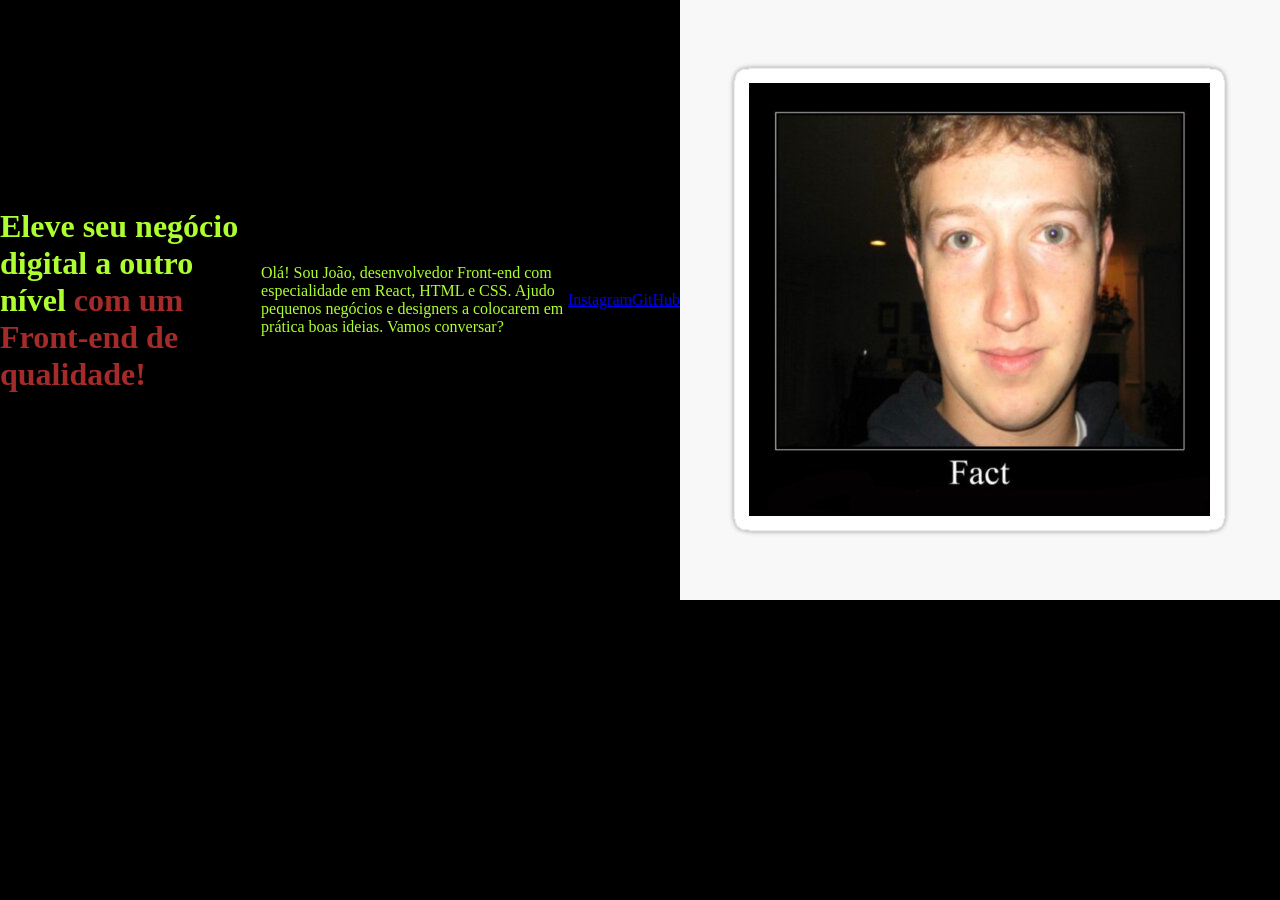
==== index.html @ afc77891 "aplicando CSS" ====
<!DOCTYPE html>
<html lang="en">
<head>
    <meta charset="UTF-8">
    <meta http-equiv="X-UA-Compatible" content="IE=edge">
    <meta name="viewport" content="width=device-width, initial-scale=1.0">
    <title>Projeto HTML</title>
    <link rel="stylesheet"  href="style.css">
</head>
<body>
    <header></header>
    <main class="apresentacao">
        <h1>Eleve seu negócio digital a outro nível <strong class="titulo-destaque">com um Front-end de qualidade!</strong></h1>
        <p>Olá! Sou João, desenvolvedor Front-end com especialidade em React, HTML e CSS. Ajudo pequenos negócios e designers a colocarem em prática boas ideias. Vamos conversar?</p>
        <a href="https://instagram.com/jao_garciaa">Instagram</a>
        <a href="https://github.com/JoaoGarcia1604?tab=overview&from=2023-05-01&to=2023-05-31">GitHub</a>
        <br><br><br>
        <img src="zuckerberg.jpg" alt="homem que adota">
    </main>
    <footer></footer>
</body>
</html>
---- style.css ----
* {
    margin:0;
    padding:0;  
}

body {
    height: 100vh;
    box-sizing: border-box;
    background-color: black;
    color:greenyellow;
}

.titulo-destaque {
    color:brown;
}

.apresentacao {
    display: flex;
    align-items: center;
}
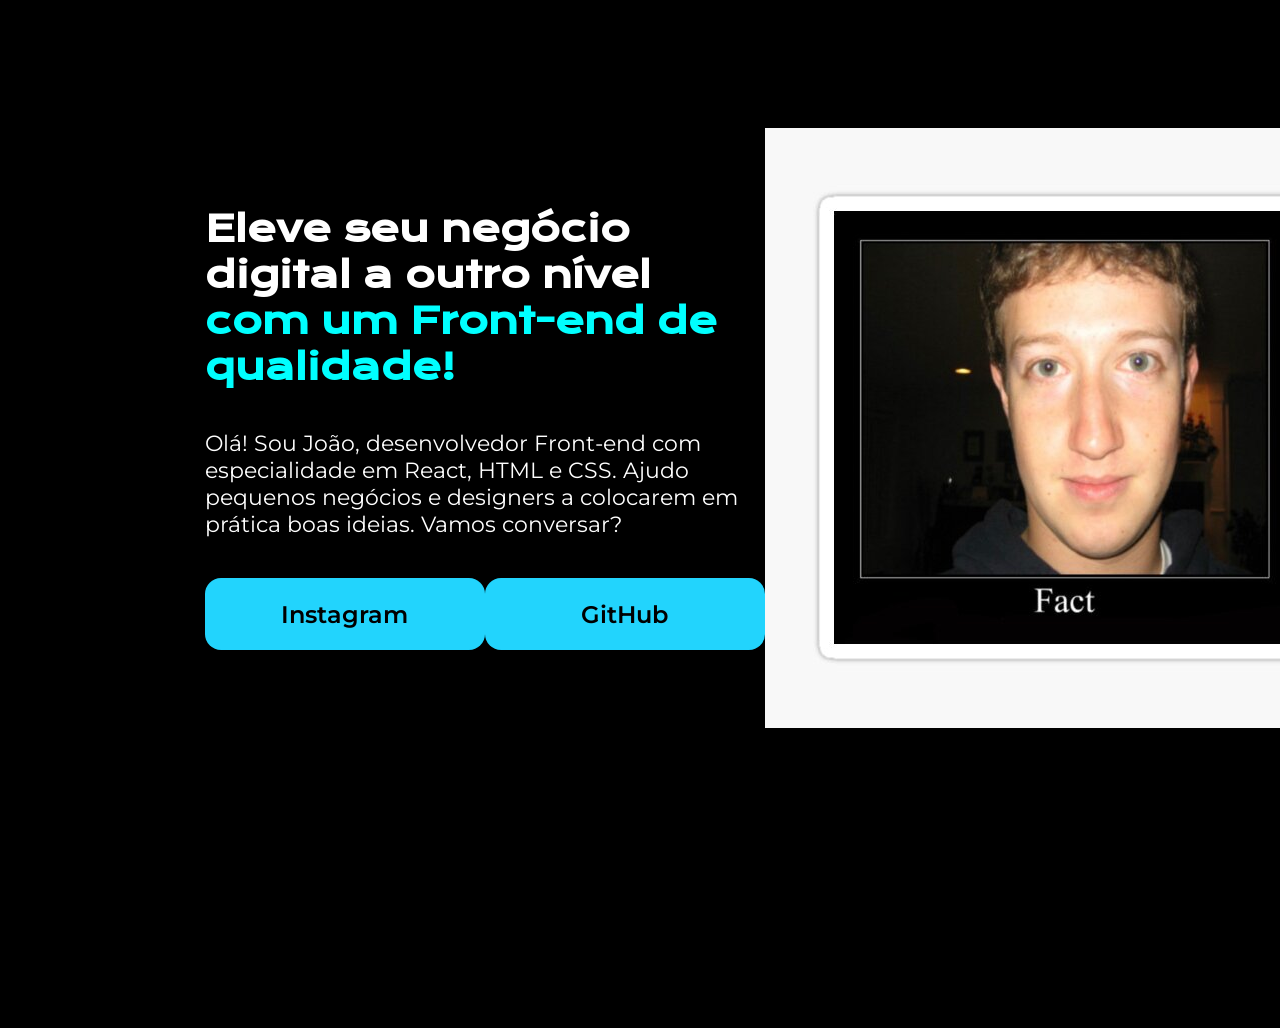
==== commit 75e05ad8: "estilizando página" ====
--- a/index.html
+++ b/index.html
@@ -10,11 +10,14 @@
 <body>
     <header></header>
     <main class="apresentacao">
-        <h1>Eleve seu negócio digital a outro nível <strong class="titulo-destaque">com um Front-end de qualidade!</strong></h1>
-        <p>Olá! Sou João, desenvolvedor Front-end com especialidade em React, HTML e CSS. Ajudo pequenos negócios e designers a colocarem em prática boas ideias. Vamos conversar?</p>
-        <a href="https://instagram.com/jao_garciaa">Instagram</a>
-        <a href="https://github.com/JoaoGarcia1604?tab=overview&from=2023-05-01&to=2023-05-31">GitHub</a>
-        <br><br><br>
+        <section class="apresentacao__conteudo">
+            <h1 class="apresentacao__conteudo__titulo">Eleve seu negócio digital a outro nível <strong class="titulo-destaque">com um Front-end de qualidade!</strong></h1>
+            <p class="apresentacao__conteudo__paragrafo">Olá! Sou João, desenvolvedor Front-end com especialidade em React, HTML e CSS. Ajudo pequenos negócios e designers a colocarem em prática boas ideias. Vamos conversar?</p>
+            <div class="apresentacao__links">
+                <a class="apresentacao__links__botao" href="https://instagram.com/jao_garciaa">Instagram</a>
+                <a class="apresentacao__links__botao" href="https://github.com/JoaoGarcia1604?tab=overview&from=2023-05-01&to=2023-05-31">GitHub</a>
+            </div>
+        </section>
         <img src="zuckerberg.jpg" alt="homem que adota">
     </main>
     <footer></footer>
--- a/style.css
+++ b/style.css
@@ -1,3 +1,6 @@
+@import url('https://fonts.googleapis.com/css2?family=Krona+One&family=Montserrat:ital,wght@0,600;1,400&display=swap');
+
+
 * {
     margin:0;
     padding:0;  
@@ -7,14 +10,55 @@
     height: 100vh;
     box-sizing: border-box;
     background-color: black;
-    color:greenyellow;
+    color: white;
 }
 
 .titulo-destaque {
-    color:brown;
+    color:aqua;
 }
 
 .apresentacao {
+    
+    margin: 10% 16%;
     display: flex;
     align-items: center;
+    justify-content: space-between;
+    
+}
+
+.apresentacao__conteudo {
+    width: 615px;
+    display: flex;
+    flex-direction: column;
+    gap: 40px;
+    
+}
+
+.apresentacao__conteudo__titulo {
+    font-size: 36px;
+    font-family: 'Krona One', sans-serif;
+}
+
+.apresentacao__conteudo__paragrafo {
+    font-size: 22px;
+    font-family: 'Montserrat', sans-serif;
+    
+}
+
+.apresentacao__links {
+    display: flex;
+    justify-content: space-between;
+}
+
+.apresentacao__links__botao {
+    background-color: #22D4FD;
+    width: 280px;
+    text-align: center;
+    border-radius: 16px;
+    font-size: 24px;
+    font-weight: 600;
+    padding: 21.5px 0;
+    text-decoration: none;
+    color: #000000;
+    font-family: 'Montserrat', sans-serif;
 }
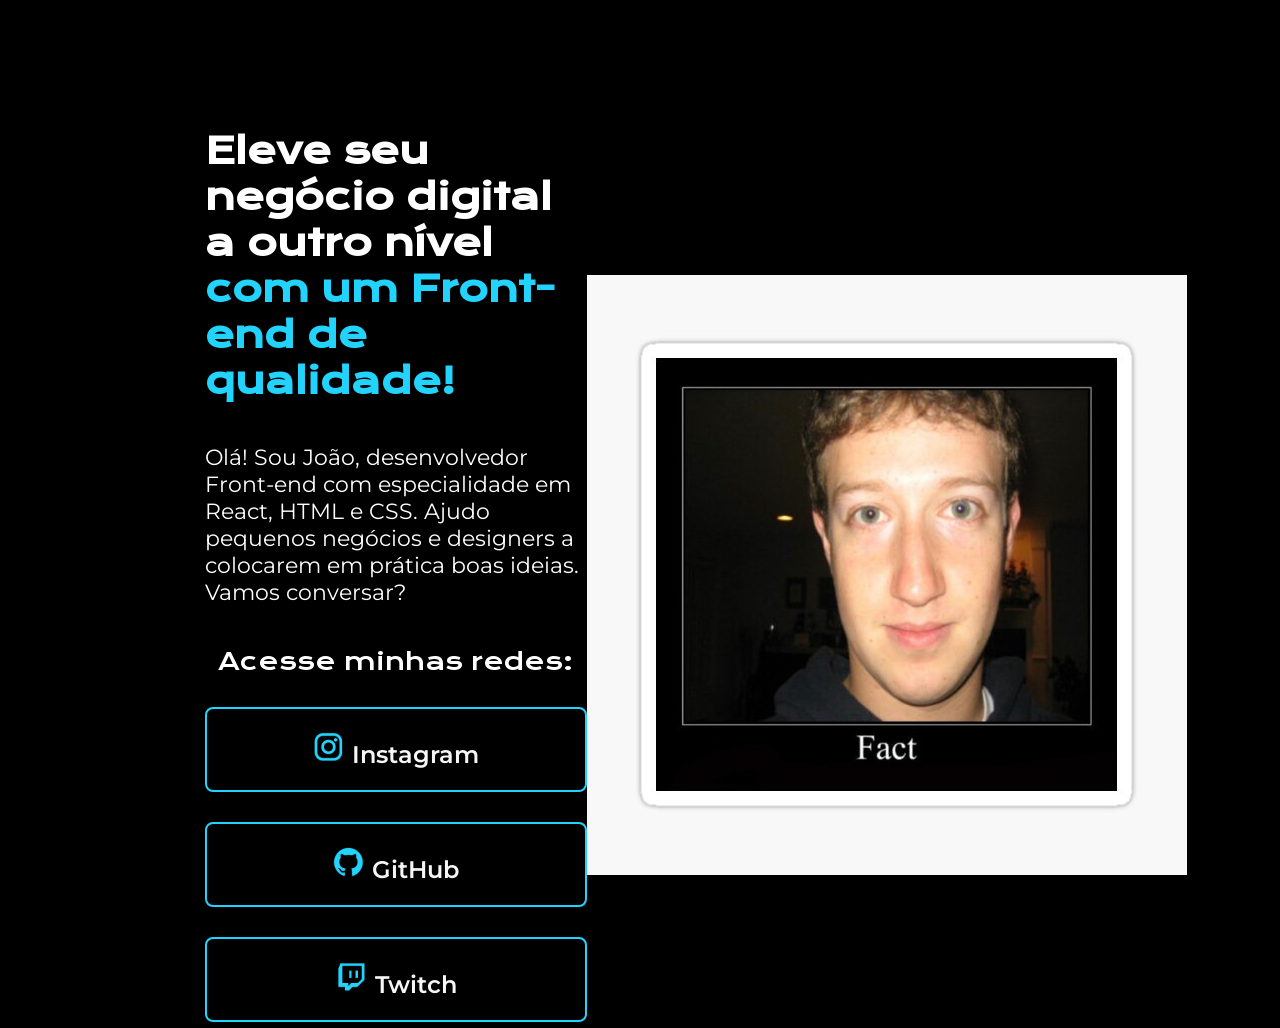
==== commit bee90150: "personalizando botões" ====
--- a/index.html
+++ b/index.html
@@ -14,12 +14,31 @@
             <h1 class="apresentacao__conteudo__titulo">Eleve seu negócio digital a outro nível <strong class="titulo-destaque">com um Front-end de qualidade!</strong></h1>
             <p class="apresentacao__conteudo__paragrafo">Olá! Sou João, desenvolvedor Front-end com especialidade em React, HTML e CSS. Ajudo pequenos negócios e designers a colocarem em prática boas ideias. Vamos conversar?</p>
             <div class="apresentacao__links">
-                <a class="apresentacao__links__botao" href="https://instagram.com/jao_garciaa">Instagram</a>
-                <a class="apresentacao__links__botao" href="https://github.com/JoaoGarcia1604?tab=overview&from=2023-05-01&to=2023-05-31">GitHub</a>
+                <h2 class="apresentacao__links__subtitulo">Acesse minhas redes:</h2>
+                <a class="apresentacao__links__botao" href="https://instagram.com/jao_garciaa">
+                    <img src="./assets/instagram.png">
+        
+                        Instagram
+
+                </a>
+                <a class="apresentacao__links__botao" href="https://github.com/JoaoGarcia1604?tab=overview&from=2023-05-01&to=2023-05-31">
+                    <img src="./assets/github.png">
+
+                    GitHub
+                
+                </a>
+                <a class="apresentacao__links__botao" href="https://www.twitch.tv/gmr_r6">
+                    <img src="./assets/twitch.png">
+
+                    Twitch
+                
+                </a>
             </div>
         </section>
-        <img src="zuckerberg.jpg" alt="homem que adota">
+        <img src="./assets/zuckerberg.jpg" alt="homem do feice">
     </main>
     <footer></footer>
 </body>
-</html>+</html>
+
+<!-- criar div's para seccionar em grupos -->
--- a/style.css
+++ b/style.css
@@ -14,7 +14,7 @@
 }
 
 .titulo-destaque {
-    color:aqua;
+    color: #22D4FD;
 }
 
 .apresentacao {
@@ -47,18 +47,30 @@
 
 .apresentacao__links {
     display: flex;
+    flex-direction: column;
     justify-content: space-between;
+    gap: 30px;
+    align-items: center;
+}
+
+.apresentacao__links__subtitulo {
+    font-family: 'Krona one', sans-serif;
+    font-weight: 400;
+    font-size: 24px;
 }
 
 .apresentacao__links__botao {
-    background-color: #22D4FD;
-    width: 280px;
+    /* background-color: #22D4FD; */
+    width: 378px;
     text-align: center;
-    border-radius: 16px;
+    border: 2px solid #22D4FD;
+    border-radius: 8px;
     font-size: 24px;
     font-weight: 600;
     padding: 21.5px 0;
     text-decoration: none;
-    color: #000000;
+    color: #F6F6F6;
     font-family: 'Montserrat', sans-serif;
-}+}
+
+/* display flex agrupa, fontes precisam ser atualizadas, usar gap para separar,*/
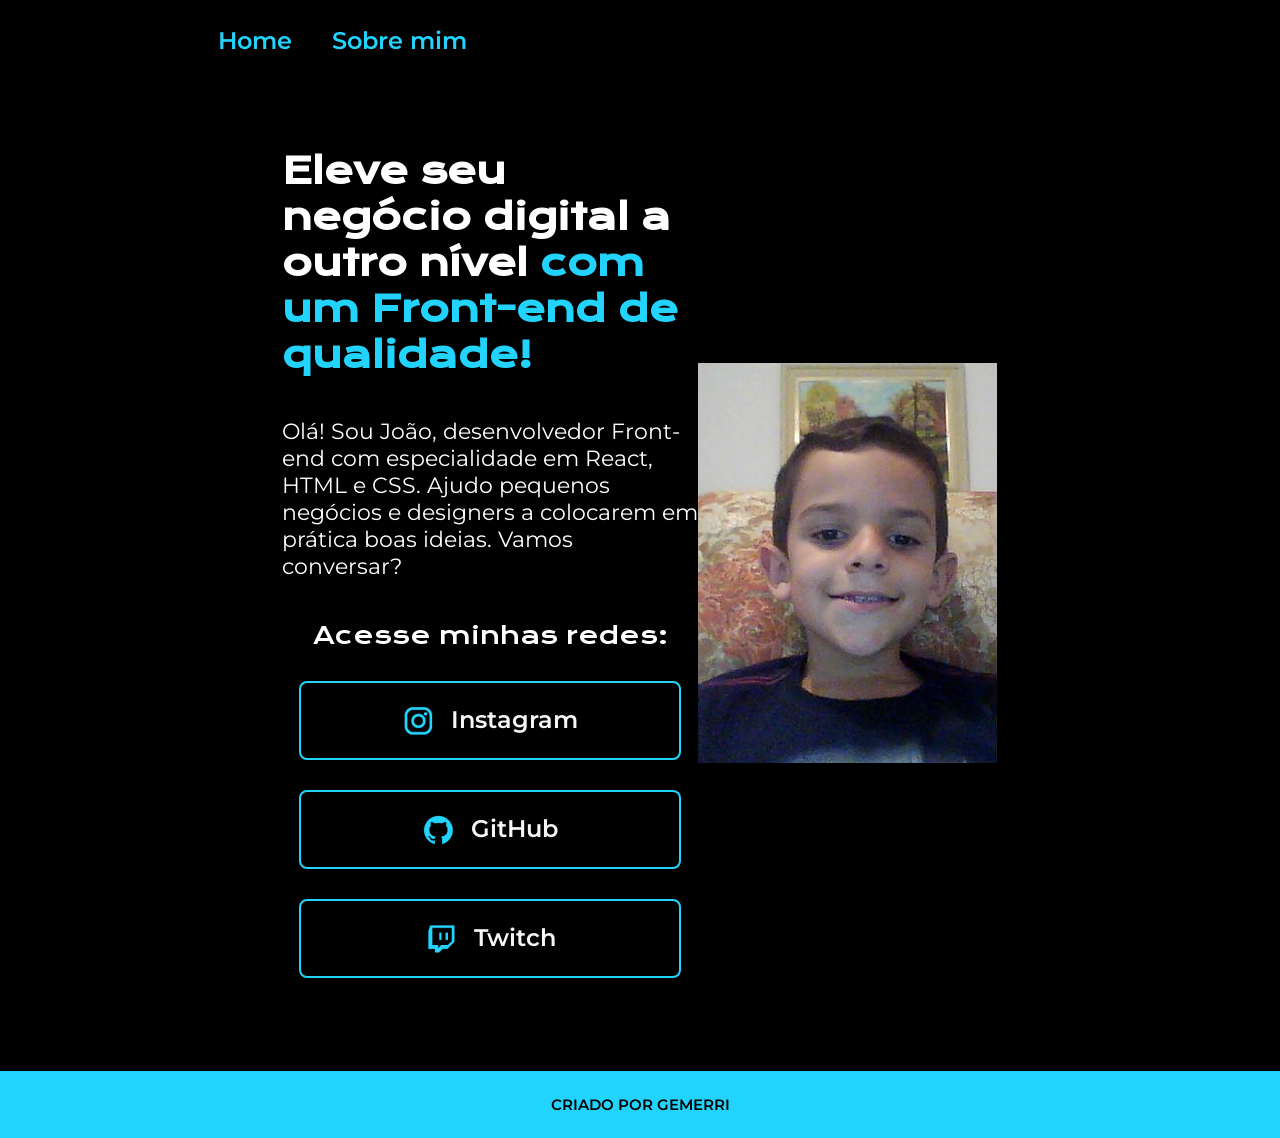
==== commit e6697e13: "personalizando e criando menu" ====
--- a/index.html
+++ b/index.html
@@ -5,10 +5,15 @@
     <meta http-equiv="X-UA-Compatible" content="IE=edge">
     <meta name="viewport" content="width=device-width, initial-scale=1.0">
     <title>Projeto HTML</title>
-    <link rel="stylesheet"  href="style.css">
+    <link rel="stylesheet"  href="./styles/style.css">
 </head>
 <body>
-    <header></header>
+    <header class="cabecalho">
+        <nav class="cabecalho__menu">
+            <a class="cabecalho__menu__link" href="index.html">Home</a>
+            <a class="cabecalho__menu__link" href="about.html">Sobre mim</a>
+        </nav>
+    </header>
     <main class="apresentacao">
         <section class="apresentacao__conteudo">
             <h1 class="apresentacao__conteudo__titulo">Eleve seu negócio digital a outro nível <strong class="titulo-destaque">com um Front-end de qualidade!</strong></h1>
@@ -35,9 +40,11 @@
                 </a>
             </div>
         </section>
-        <img src="./assets/zuckerberg.jpg" alt="homem do feice">
+        <img src="./assets/FotoDoFace.jpg" alt="GUTO GAMES KKKJK">
     </main>
-    <footer></footer>
+    <footer class="rodape">
+        <p>CRIADO POR GEMERRI</p>
+    </footer>
 </body>
 </html>
 
--- a/styles/style.css
+++ b/styles/style.css
@@ -0,0 +1,123 @@
+@import url('https://fonts.googleapis.com/css2?family=Krona+One&family=Montserrat:ital,wght@0,600;1,400&display=swap');
+
+
+* {
+    margin:0;
+    padding:0;  
+}
+
+body {
+    /* height: 100vh; */
+    box-sizing: border-box;
+    background-color: black;
+    color: white;
+}
+
+.cabecalho {
+    padding: 2% 0% 0% 17%;
+    
+}
+
+.cabecalho__menu {
+    display: flex;
+    gap: 40px;
+}
+
+.cabecalho__menu__link {
+    font-family:'Montserrat', sans-serif;
+    font-weight: 600;
+    font-size: 24px;
+    color: #22D4FD;
+    text-decoration: none;
+}
+
+.cabecalho__menu__link:hover {
+    font-size: 25px;
+    color: #5F9EA0;
+}
+
+.titulo-destaque {
+    color: #22D4FD;
+}
+
+.apresentacao {
+    
+    padding: 7.3% 22%;
+    display: flex;
+    align-items: center;
+    justify-content: space-between;
+    
+}
+
+.apresentacao__conteudo {
+    width: 615px;
+    display: flex;
+    flex-direction: column;
+    gap: 40px;
+    
+}
+
+.apresentacao__conteudo__titulo {
+    font-size: 36px;
+    font-family: 'Krona One', sans-serif;
+}
+
+.apresentacao__conteudo__paragrafo {
+    font-size: 22px;
+    font-family: 'Montserrat', sans-serif;
+    
+}
+
+.apresentacao__links {
+    display: flex;
+    flex-direction: column;
+    justify-content: space-between;
+    gap: 30px;
+    align-items: center;
+}
+
+.apresentacao__links__subtitulo {
+    font-family: 'Krona one', sans-serif;
+    font-weight: 400;
+    font-size: 24px;
+}
+
+.apresentacao__links__botao {
+    /* background-color: #22D4FD; */
+    display: flex;
+    justify-content: center;
+    gap: 16px;
+    width: 378px;
+    text-align: center;
+    border: 2px solid #22D4FD;
+    border-radius: 8px;
+    font-size: 24px;
+    font-weight: 600;
+    padding: 21.5px 0;
+    text-decoration: none;
+    color: #F6F6F6;
+    font-family: 'Montserrat', sans-serif;
+}
+
+.apresentacao__links__botao:hover {
+
+    background-color: #272727;
+    width: 385px;
+    
+}
+
+.rodape {
+    display: flex;
+    justify-content: center;
+    padding: 24px;
+    background-color: #22D4FD;
+    color: #000000;
+    font-family: 'Montserrat', sans-serif;
+    font-weight: 600;
+    font-size: 15px;
+}
+
+
+
+/* display flex agrupa, fontes precisam ser atualizadas, usar gap para separar,*/
+/* ctrl + k + c = comentário */
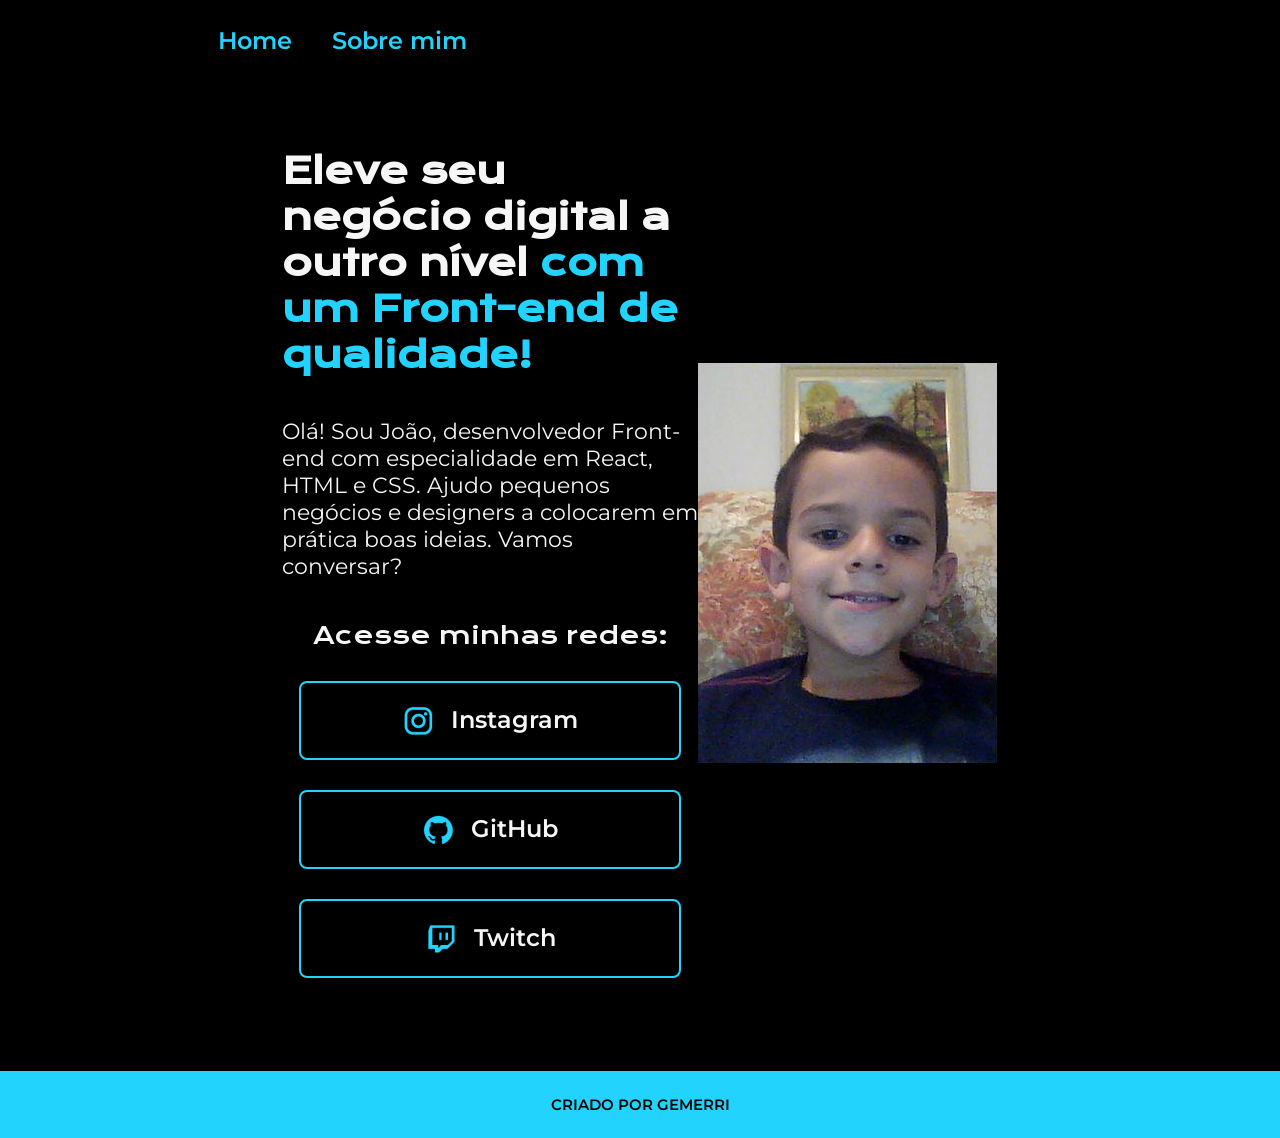
==== commit 3da942e0: "criando variáveis" ====
--- a/index.html
+++ b/index.html
@@ -40,7 +40,7 @@
                 </a>
             </div>
         </section>
-        <img src="./assets/FotoDoFace.jpg" alt="GUTO GAMES KKKJK">
+        <img src="./assets/FotoDoFace.jpg" alt="JOAO GAMES KKKJK">
     </main>
     <footer class="rodape">
         <p>CRIADO POR GEMERRI</p>
--- a/styles/style.css
+++ b/styles/style.css
@@ -1,5 +1,17 @@
 @import url('https://fonts.googleapis.com/css2?family=Krona+One&family=Montserrat:ital,wght@0,600;1,400&display=swap');
 
+:root {
+    --cor-primaria: #000000; 
+    --cor-secundaria: #F6F6F6;
+    --cor-terciaria: #22D4FD;
+   
+   
+    --fonte-principal: 'Krona one', sans-serif;
+    --fonte-secundaria: 'Montserrat', sans-serif;
+}
+
+/* uso de variáveis como no java
+declaração no root */
 
 * {
     margin:0;
@@ -9,8 +21,8 @@
 body {
     /* height: 100vh; */
     box-sizing: border-box;
-    background-color: black;
-    color: white;
+    background-color: var(--cor-primaria);
+    color: var(--cor-secundaria);
 }
 
 .cabecalho {
@@ -24,10 +36,10 @@
 }
 
 .cabecalho__menu__link {
-    font-family:'Montserrat', sans-serif;
+    font-family: var(--fonte-secundaria);
     font-weight: 600;
     font-size: 24px;
-    color: #22D4FD;
+    color: var(--cor-terciaria);
     text-decoration: none;
 }
 
@@ -37,7 +49,7 @@
 }
 
 .titulo-destaque {
-    color: #22D4FD;
+    color: var(--cor-terciaria);
 }
 
 .apresentacao {
@@ -59,12 +71,12 @@
 
 .apresentacao__conteudo__titulo {
     font-size: 36px;
-    font-family: 'Krona One', sans-serif;
+    font-family: var(--fonte-principal);
 }
 
 .apresentacao__conteudo__paragrafo {
     font-size: 22px;
-    font-family: 'Montserrat', sans-serif;
+    font-family: var(--fonte-secundaria);
     
 }
 
@@ -77,7 +89,7 @@
 }
 
 .apresentacao__links__subtitulo {
-    font-family: 'Krona one', sans-serif;
+    font-family: var(--fonte-principal);
     font-weight: 400;
     font-size: 24px;
 }
@@ -89,14 +101,14 @@
     gap: 16px;
     width: 378px;
     text-align: center;
-    border: 2px solid #22D4FD;
+    border: 2px solid var(--cor-terciaria);
     border-radius: 8px;
     font-size: 24px;
     font-weight: 600;
     padding: 21.5px 0;
     text-decoration: none;
-    color: #F6F6F6;
-    font-family: 'Montserrat', sans-serif;
+    color: var(--cor-secundaria);
+    font-family: var(--fonte-secundaria);
 }
 
 .apresentacao__links__botao:hover {
@@ -110,9 +122,9 @@
     display: flex;
     justify-content: center;
     padding: 24px;
-    background-color: #22D4FD;
-    color: #000000;
-    font-family: 'Montserrat', sans-serif;
+    background-color: var(--cor-terciaria);
+    color: var(--cor-primaria);
+    font-family: var(--fonte-secundaria);
     font-weight: 600;
     font-size: 15px;
 }
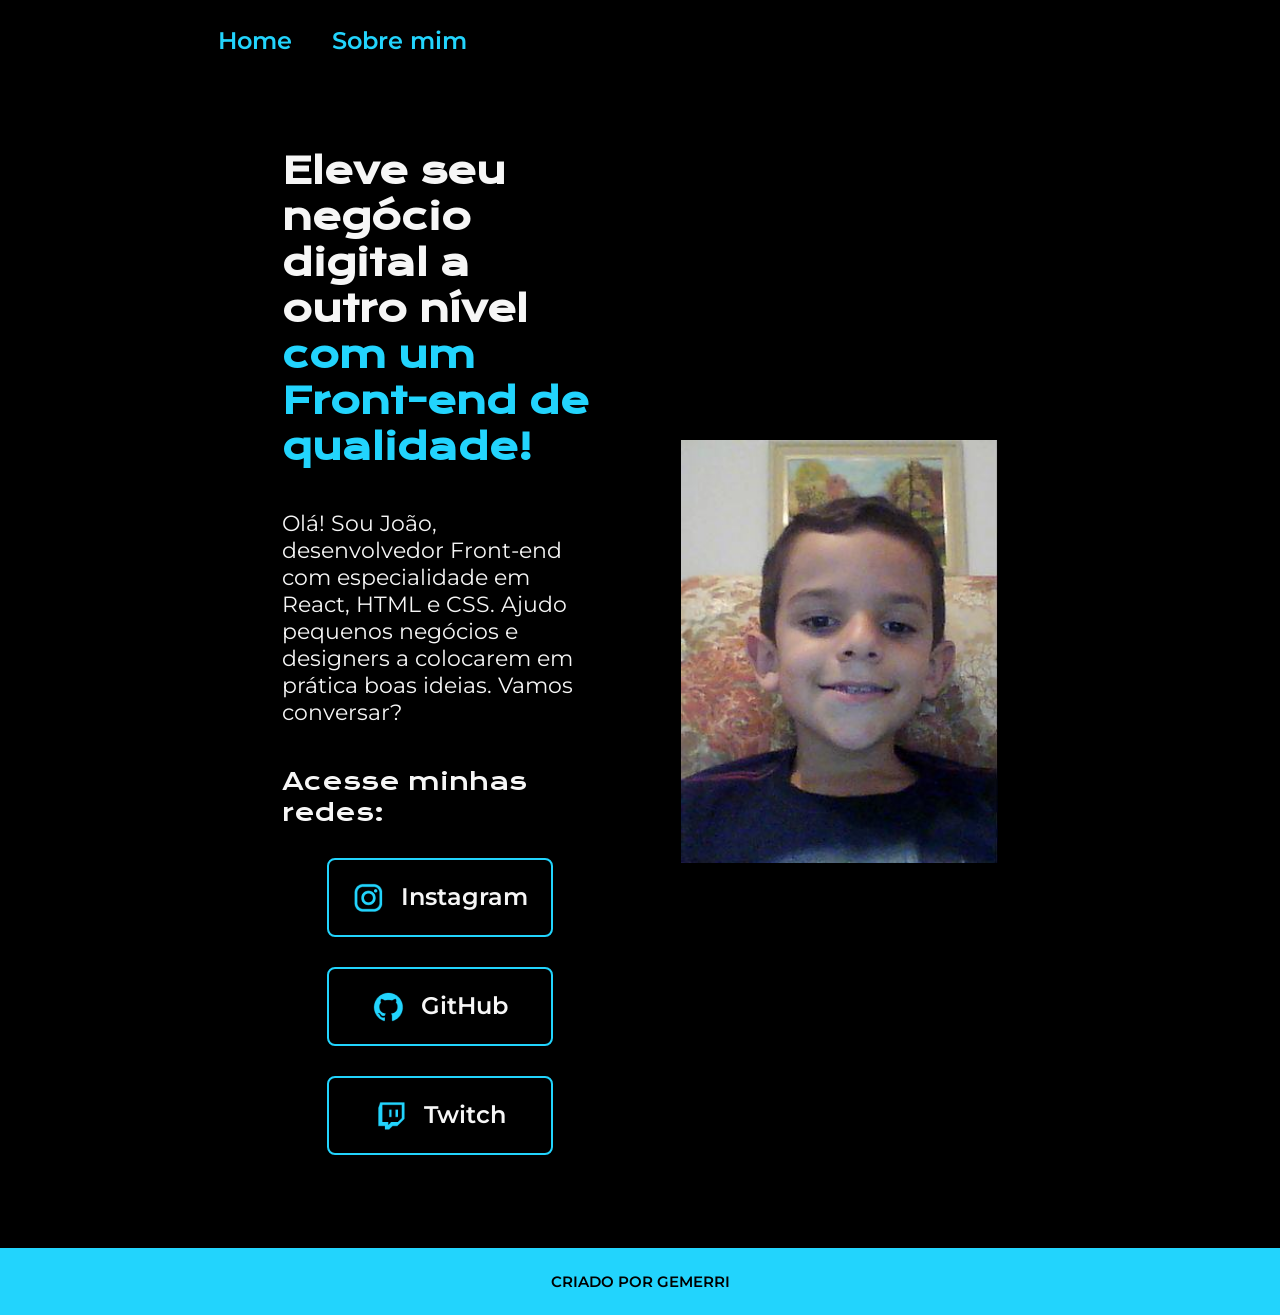
==== commit 49030215: "personalizando para mobile" ====
--- a/index.html
+++ b/index.html
@@ -40,7 +40,7 @@
                 </a>
             </div>
         </section>
-        <img src="./assets/FotoDoFace.jpg" alt="JOAO GAMES KKKJK">
+        <img class="apresentacao__imagem" src="./assets/FotoDoFace.jpg" alt="JOAO GAMES KKKJK">
     </main>
     <footer class="rodape">
         <p>CRIADO POR GEMERRI</p>
--- a/styles/style.css
+++ b/styles/style.css
@@ -12,6 +12,8 @@
 
 /* uso de variáveis como no java
 declaração no root */
+
+/*   rem é a estilização de tamanho de fonte que é relativa ao navegador... 16px = 1rem  */
 
 * {
     margin:0;
@@ -38,13 +40,13 @@
 .cabecalho__menu__link {
     font-family: var(--fonte-secundaria);
     font-weight: 600;
-    font-size: 24px;
+    font-size: 1.5rem;
     color: var(--cor-terciaria);
     text-decoration: none;
 }
 
 .cabecalho__menu__link:hover {
-    font-size: 25px;
+    font-size: 1.56rem;
     color: #5F9EA0;
 }
 
@@ -58,11 +60,12 @@
     display: flex;
     align-items: center;
     justify-content: space-between;
+    gap: 82px;
     
 }
 
 .apresentacao__conteudo {
-    width: 615px;
+    width: 50%;
     display: flex;
     flex-direction: column;
     gap: 40px;
@@ -70,14 +73,18 @@
 }
 
 .apresentacao__conteudo__titulo {
-    font-size: 36px;
+    font-size: 2.25rem;
     font-family: var(--fonte-principal);
 }
 
 .apresentacao__conteudo__paragrafo {
-    font-size: 22px;
+    font-size: 1.37rem;
     font-family: var(--fonte-secundaria);
     
+}
+
+.apresentacao__imagem {
+    width: 50%; 
 }
 
 .apresentacao__links {
@@ -91,7 +98,7 @@
 .apresentacao__links__subtitulo {
     font-family: var(--fonte-principal);
     font-weight: 400;
-    font-size: 24px;
+    font-size: 1.5rem;
 }
 
 .apresentacao__links__botao {
@@ -99,11 +106,11 @@
     display: flex;
     justify-content: center;
     gap: 16px;
-    width: 378px;
+    width: 70%;
     text-align: center;
     border: 2px solid var(--cor-terciaria);
     border-radius: 8px;
-    font-size: 24px;
+    font-size: 1.5rem;
     font-weight: 600;
     padding: 21.5px 0;
     text-decoration: none;
@@ -126,7 +133,13 @@
     color: var(--cor-primaria);
     font-family: var(--fonte-secundaria);
     font-weight: 600;
-    font-size: 15px;
+    font-size: 0.94rem;
+}
+
+@media (max-width: 1200px) {
+    .apresentacao {
+        flex-direction: column-reverse;
+    }
 }
 
 
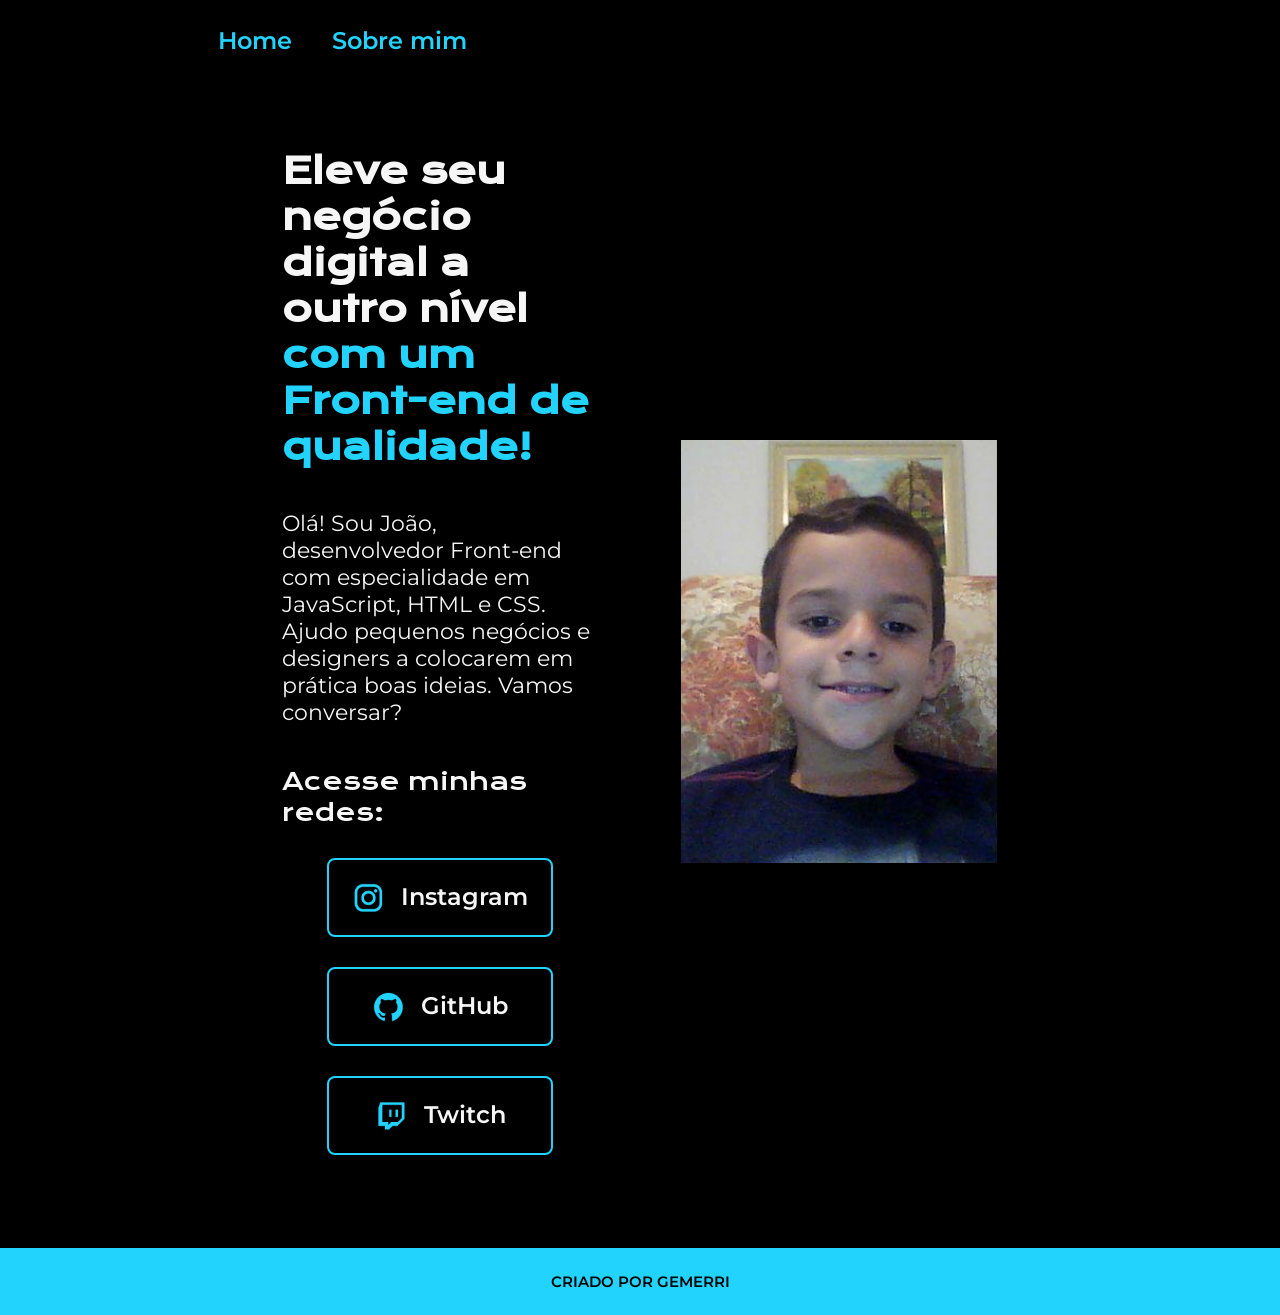
==== commit 98086b47: "Update index.html" ====
--- a/index.html
+++ b/index.html
@@ -4,7 +4,7 @@
     <meta charset="UTF-8">
     <meta http-equiv="X-UA-Compatible" content="IE=edge">
     <meta name="viewport" content="width=device-width, initial-scale=1.0">
-    <title>Projeto HTML</title>
+    <title>SITE DO JOÃO</title>
     <link rel="stylesheet"  href="./styles/style.css">
 </head>
 <body>
@@ -17,7 +17,7 @@
     <main class="apresentacao">
         <section class="apresentacao__conteudo">
             <h1 class="apresentacao__conteudo__titulo">Eleve seu negócio digital a outro nível <strong class="titulo-destaque">com um Front-end de qualidade!</strong></h1>
-            <p class="apresentacao__conteudo__paragrafo">Olá! Sou João, desenvolvedor Front-end com especialidade em React, HTML e CSS. Ajudo pequenos negócios e designers a colocarem em prática boas ideias. Vamos conversar?</p>
+            <p class="apresentacao__conteudo__paragrafo">Olá! Sou João, desenvolvedor Front-end com especialidade em JavaScript, HTML e CSS. Ajudo pequenos negócios e designers a colocarem em prática boas ideias. Vamos conversar?</p>
             <div class="apresentacao__links">
                 <h2 class="apresentacao__links__subtitulo">Acesse minhas redes:</h2>
                 <a class="apresentacao__links__botao" href="https://instagram.com/jao_garciaa">
@@ -48,4 +48,4 @@
 </body>
 </html>
 
-<!-- criar div's para seccionar em grupos -->+<!-- criar div's para seccionar em grupos -->
--- a/styles/style.css
+++ b/styles/style.css
@@ -102,7 +102,6 @@
 }
 
 .apresentacao__links__botao {
-    /* background-color: #22D4FD; */
     display: flex;
     justify-content: center;
     gap: 16px;
@@ -137,9 +136,29 @@
 }
 
 @media (max-width: 1200px) {
+    
+    .cabecalho {
+
+        padding: 10%;
+
+    }
+
+    .cabecalho__menu {
+
+        justify-content: center;
+
+    }
+    
     .apresentacao {
         flex-direction: column-reverse;
+        padding: 5%;
     }
+
+    .apresentacao__conteudo {
+        width: auto;
+    }
+
+
 }
 
 
